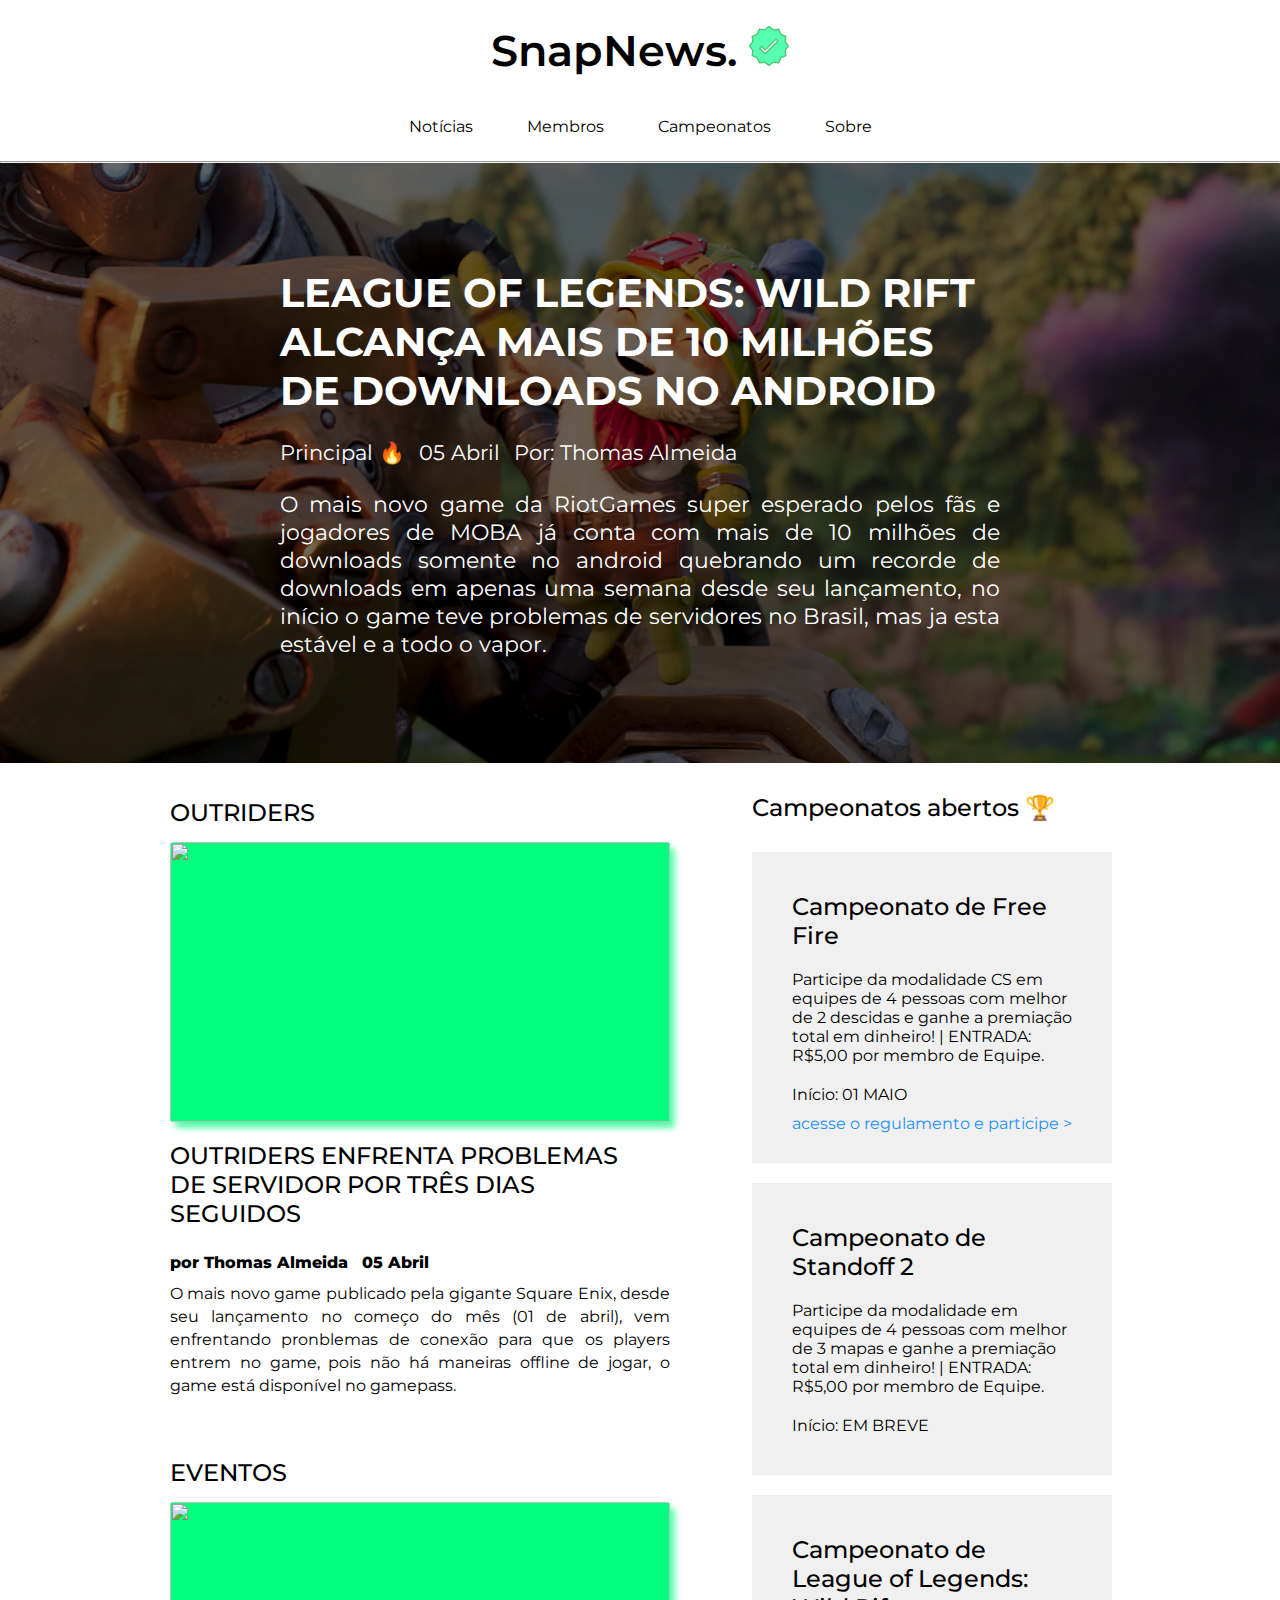
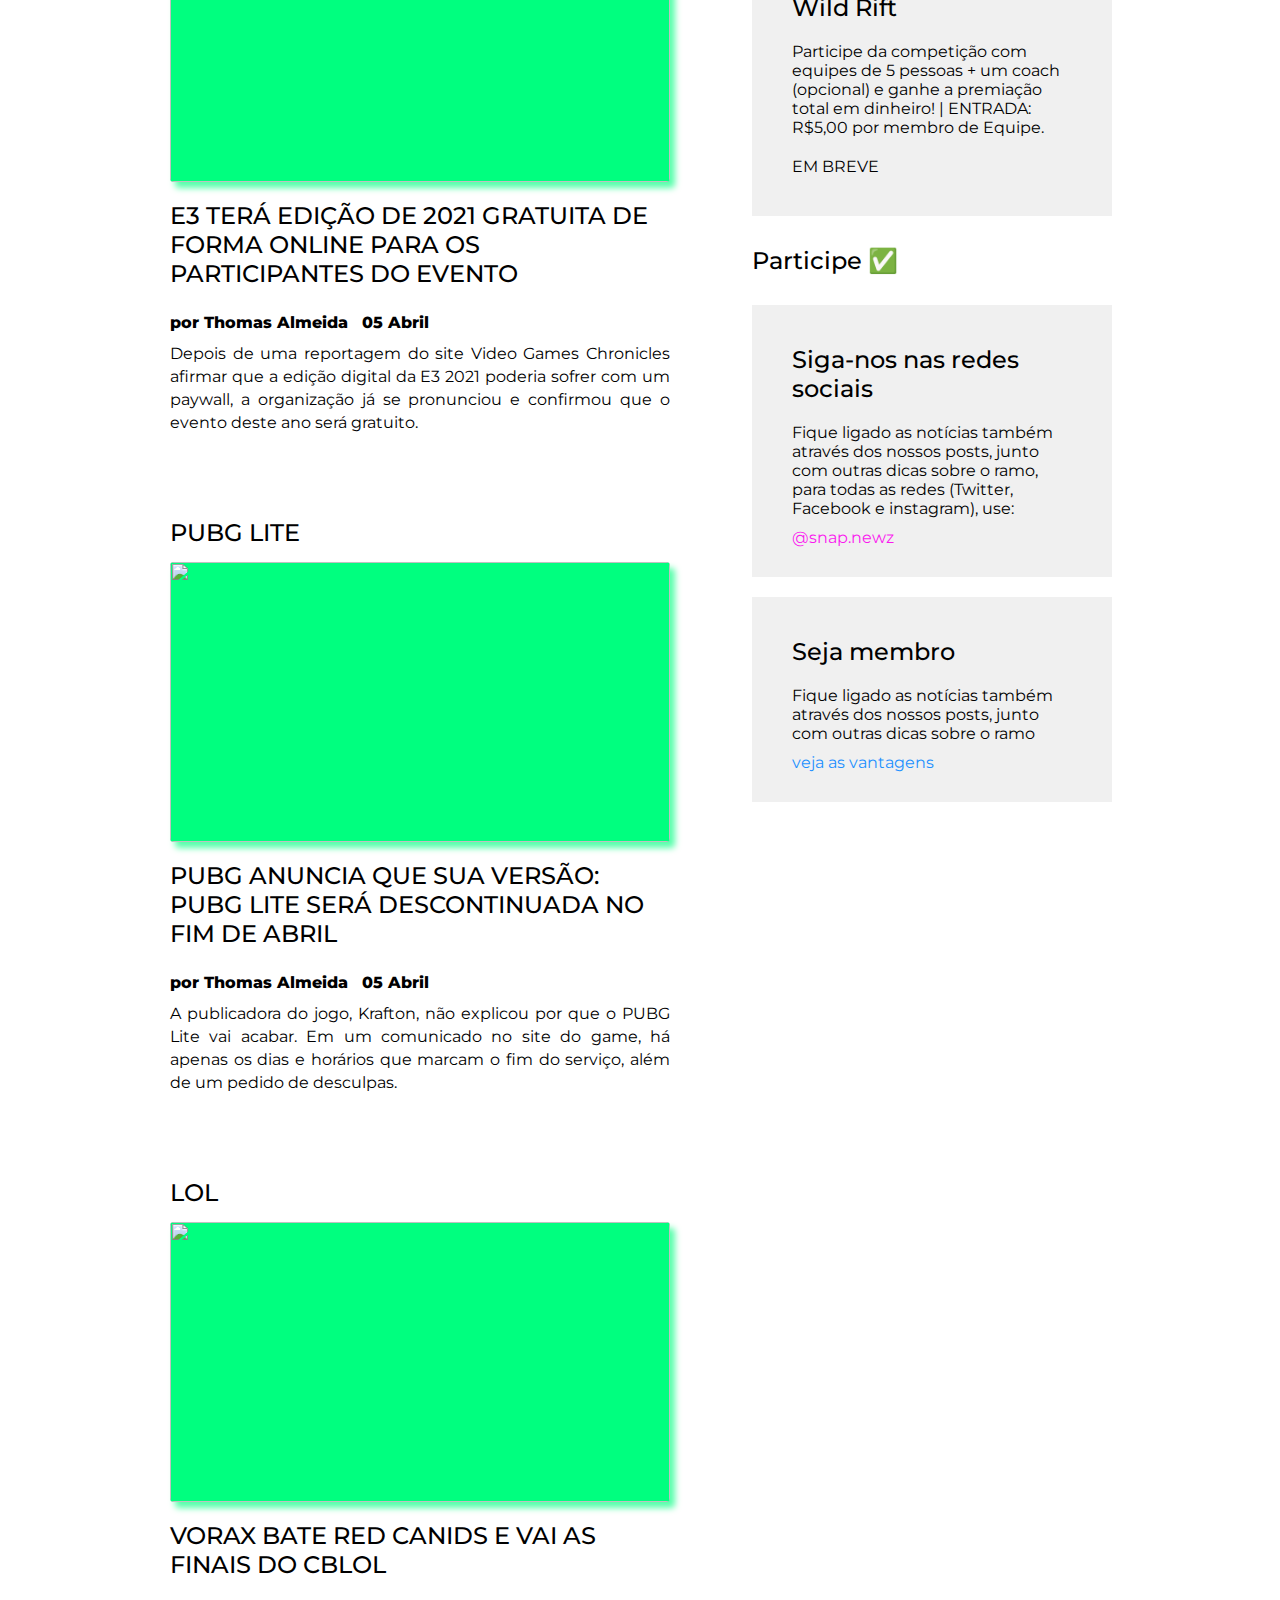
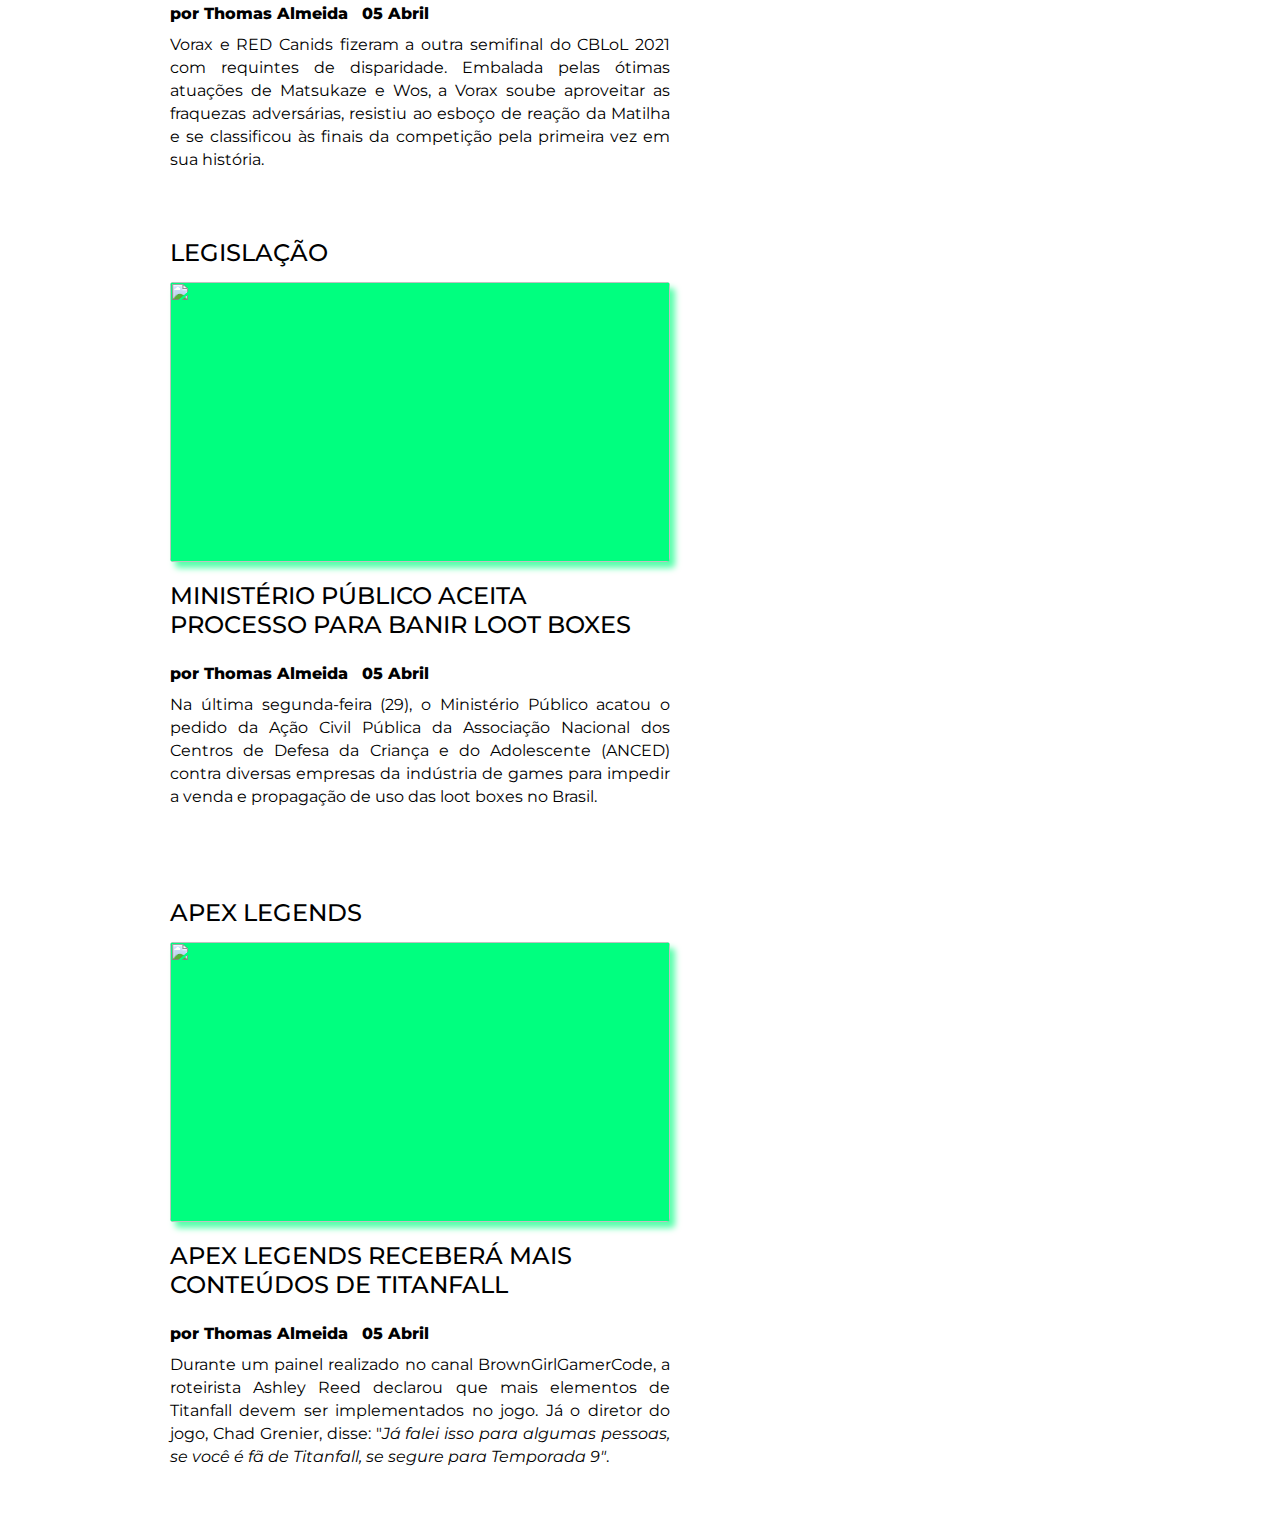
==== index.html @ 18672dd1 "SEMANA 01 - ABRIL" ====
<!DOCTYPE html>
<html lang="pt-br">

<head>
    <meta charset="UTF-8">
    <meta http-equiv="X-UA-Compatible" content="IE=edge">
    <meta name="viewport" content="width=device-width, initial-scale=1.0">
    <link rel="stylesheet" href="assets/css/main.css">
    <link rel="stylesheet" href="assets/css/responsive.css">
    <link rel="preconnect" href="https://fonts.gstatic.com">
    <link href="https://fonts.googleapis.com/css2?family=Montserrat:wght@400;500&display=swap" rel="stylesheet">
    <link rel="shortcut icon" href="assets/img/snap-logo.ico" type="image/x-icon">
    <title>Snap news</title>
</head>

<body>

    <div class="title">
        <h1>SnapNews. <img src="assets/img/correct.svg" alt=""></h1>
        <a href="#" id="mobile-btn" onclick="menu()"><img src="assets/img/menu.svg" alt=""></a>
    </div>

    <nav class="navbar">

        <ul id="menu">
            <li><a href="#">Notícias</a></li>
            <li><a href="membros.html">Membros</a></li>
            <li><a href="campeonatos.html">Campeonatos</a></li>
            <li><a href="sobre.html">Sobre</a></li>
        </ul>
    </nav>

    <hr>

    <div class="show-section">
        <div class="show-banner">
            <div class="show-banner-content">
                <h1>LEAGUE OF LEGENDS: WILD RIFT ALCANÇA MAIS DE 10 MILHÕES DE DOWNLOADS NO ANDROID</h1>
                <ul class="tags">
                    <li id="first">Principal 🔥</li>
                    <li>05 Abril</li>
                    <li>Por: Thomas Almeida</li>
                </ul>
                <p>
                    O mais novo game da RiotGames super esperado pelos fãs e jogadores de MOBA já conta com mais de 10
                    milhões de downloads somente no android quebrando um recorde de downloads em apenas uma semana desde
                    seu lançamento, no início o game teve problemas de servidores no Brasil, mas ja esta estável e a
                    todo o vapor.

                </p>

            </div>
        </div>
    </div>

    <div class="news-list">
        <div class="news-list-area">
            <div class="news-list-item">
                <div class="news">

                    <h2 id="subject">OUTRIDERS</h2>
                    <img src="https://psxbrasil.com.br/wp-content/uploads/2021/03/Outriders_Demo-Thumbnail-PLAIN-x20nk0tjf.jpg"
                        alt="">
                    <h2 id="first">OUTRIDERS ENFRENTA PROBLEMAS DE SERVIDOR POR TRÊS DIAS SEGUIDOS</h2>
                    <ul class="tags">
                        <li><b>por Thomas Almeida</b></li>
                        <li id="first"><b>05 Abril</b></li>
                    </ul>
                    <p>
                        O mais novo game publicado pela gigante Square Enix, desde seu lançamento no começo do mês (01
                        de abril), vem enfrentando pronblemas de conexão para que os players entrem no game, pois não há
                        maneiras offline de jogar, o game está disponível no gamepass.
                    </p>
                </div>
                <div class="news">
                    <h2 id="subject">EVENTOS</h2>
                    <img src="https://www.maistecnologia.com/wp-content/uploads/2021/04/nao-havera-conteudo-na-e3-2021-com-um-passe-pago-ou-pay-wall-maistecnologia.com.jpg"
                        alt="">
                    <h2 id="first">E3 TERÁ EDIÇÃO DE 2021 GRATUITA DE FORMA ONLINE PARA OS PARTICIPANTES DO EVENTO</h2>
                    <ul class="tags">
                        <li><b>por Thomas Almeida</b></li>
                        <li id="first"><b>05 Abril</b></li>
                    </ul>
                    <p>
                        Depois de uma reportagem do site Video Games Chronicles afirmar que a edição digital da E3 2021
                        poderia sofrer com um paywall, a organização já se pronunciou e confirmou que o evento deste ano
                        será gratuito.
                    </p>
                </div>
                <div class="news">
                    <h2 id="subject">PUBG LITE</h2>
                    <img src="https://noticias.maisesports.com.br/wp-content/uploads/2021/04/PUBG-LITE-PC-2-1.jpg"
                        alt="">
                    <h2 id="first">PUBG ANUNCIA QUE SUA VERSÃO: PUBG LITE SERÁ DESCONTINUADA NO FIM DE ABRIL </h2>
                    <ul class="tags">
                        <li><b>por Thomas Almeida</b></li>
                        <li id="first"><b>05 Abril</b></li>
                    </ul>
                    <p>
                        A publicadora do jogo, Krafton, não explicou por que o PUBG Lite vai acabar. Em um comunicado no
                        site do game, há apenas os dias e horários que marcam o fim do serviço, além de um pedido de
                        desculpas.
                    </p>
                </div>
                <div class="news">
                    <h2 id="subject">LOL</h2>
                    <img src="https://pbs.twimg.com/media/EopW4jEWMAQl0Fj.jpg:large" alt="">
                    <h2 id="first">VORAX BATE RED CANIDS E VAI AS FINAIS DO CBLOL</h2>
                    <ul class="tags">
                        <li><b>por Thomas Almeida</b></li>
                        <li id="first"><b>05 Abril</b></li>
                    </ul>
                    <p>
                        Vorax e RED Canids fizeram
                        a outra semifinal do CBLoL 2021 com requintes de disparidade. Embalada pelas ótimas atuações de
                        Matsukaze e Wos, a Vorax soube aproveitar as fraquezas adversárias, resistiu ao esboço de reação
                        da Matilha e se classificou às finais da competição pela primeira vez em sua história.
                    </p>
                </div>
                <div class="news">
                    <h2 id="subject">LEGISLAÇÃO</h2>
                    <img src="https://t2.tudocdn.net/567207?w=646&h=284" alt="">
                    <h2 id="first">MINISTÉRIO PÚBLICO ACEITA PROCESSO PARA BANIR LOOT BOXES</h2>
                    <ul class="tags">
                        <li><b>por Thomas Almeida</b></li>
                        <li id="first"><b>05 Abril</b></li>
                    </ul>
                    <p>
                        Na última segunda-feira (29), o Ministério Público acatou o pedido da Ação Civil Pública da
                        Associação Nacional dos Centros de Defesa da Criança e do Adolescente (ANCED) contra diversas
                        empresas da indústria de games para impedir a venda e propagação de uso das loot boxes no
                        Brasil.
                    </p>

                </div>

                <div class="news">
                    <h2 id="subject">APEX LEGENDS</h2>
                    <img src="https://i.ytimg.com/vi/AEQv3XgjLn0/maxresdefault.jpg" alt="">
                    <h2 id="first">APEX LEGENDS RECEBERÁ MAIS CONTEÚDOS DE TITANFALL</h2>
                    <ul class="tags">
                        <li><b>por Thomas Almeida</b></li>
                        <li id="first"><b>05 Abril</b></li>
                    </ul>
                    <p>
                        Durante um painel realizado no canal BrownGirlGamerCode, a roteirista Ashley Reed declarou que
                        mais elementos de Titanfall devem ser implementados no jogo. Já o diretor do jogo, Chad Grenier,
                        disse: "<i>Já falei isso para algumas pessoas, se você é fã de Titanfall, se segure para Temporada
                        9"</i>.

                    </p>
                </div>

            </div>
            <div class="campeonatos">
                <div>
                    <ul class="camps-list">
                        <li>
                            <h2 id="title-section">Campeonatos abertos 🏆</h2>
                            <div class="camp" style="background-color: rgba(160, 160, 160, 0.153);">
                                <h2>Campeonato de Free Fire</h2>
                                <p>
                                    Participe da modalidade CS em equipes de 4 pessoas com melhor de 2 descidas e ganhe
                                    a premiação total em
                                    dinheiro! | ENTRADA: R$5,00 por membro de Equipe.
                                </p>
                                <p>Início: 01 MAIO</p>
                                <a href="campeonatos.html">acesse o regulamento e participe ></a>
                            </div>
                        </li>
                        <li>
                            <div class="camp" style="background-color: rgba(160, 160, 160,  0.153);">
                                <h2>Campeonato de Standoff 2</h2>
                                <p>
                                    Participe da modalidade em equipes de 4 pessoas com melhor de 3 mapas e ganhe a
                                    premiação total em
                                    dinheiro! | ENTRADA: R$5,00 por membro de Equipe.
                                </p>
                                <p> Início: EM BREVE</p>
                            </div>
                        </li>
                        <li>
                            <div class="camp" style="background-color: rgba(160, 160, 160,  0.153);">
                                <h2>Campeonato de League of Legends: Wild Rift</h2>
                                <p>
                                    Participe da competição com equipes de 5 pessoas + um coach (opcional) e ganhe a
                                    premiação total em
                                    dinheiro! | ENTRADA: R$5,00 por membro de Equipe.
                                </p>
                                <p>EM BREVE</p>
                            </div>
                        </li>
                        <li>
                            <h2 id="title-section">Participe ✅</h2>
                            <div class="camp" id="promo" style="background-color: rgba(160, 160, 160,  0.153);">
                                <h2>Siga-nos nas redes sociais</h2>
                                <p>
                                    Fique ligado as notícias também através dos nossos posts, junto com outras dicas
                                    sobre o ramo, para todas as redes (Twitter, Facebook e instagram), use:
                                </p>
                                <a href="https://www.instagram.com/snap.newz/" target="_blank">@snap.newz </a>
                            </div>
                        </li>
                        <li>
                            <div class="camp" style="background-color: rgba(160, 160, 160, 0.153);">
                                <h2>Seja membro</h2>
                                <p>
                                    Fique ligado as notícias também através dos nossos posts, junto com outras dicas
                                    sobre o ramo
                                </p>
                                <a href="membros.html">veja as vantagens </a>
                            </div>
                        </li>
                    </ul>
                </div>
            </div>
        </div>



    </div>




</body>

<script>
    function menu() {

        var x = document.getElementById("menu")

        if (x.style.display == "inline-block") {
            x.style.display = "none"
        } else {
            x.style.display = "inline-block"
        }

    }
</script>

</html>
---- assets/css/main.css ----
* {
    margin: 0;
    padding: 0;
    font-family: 'Montserrat', sans-serif;
    font-weight: 400;
}

#mobile-btn {
    display: none;
}

#mobile-btn img{
    width: 30px;
}

h2 {
    font-weight: 500;
}

.title {
    text-align: center;
    padding: 25px;
    font-size: 16pt;
}

.title h1{
    font-weight: 600;
}

.title img{
    width: 40px;
}

.navbar {
    padding-bottom: 10px;
}

.navbar ul {
    list-style: none;
    text-align: center;
}

.navbar li {
    display: inline-block;
    padding: 15px;
}

.navbar a {
    text-decoration: none;
    color: black;
    font-size: 12pt;
}

.navbar a:hover {
    text-decoration: underline;
    color: rgb(9, 188, 98)
}

hr {
    background-color: transparent;
}

.show-section {
    display: flex;
    justify-content: center;
    padding: 0px;
    height: 600px;
}

.show-banner {
    padding: 40px;
    width: 100%;
    display: flex;
    justify-content: center;
    align-items: center;
    align-content: center;
    background-image: url("../img/principal.png");
    background-position: center;
    background-size: auto;
    background-color: springgreen;
    color: white;
}

.show-banner h1 {
    font-weight: bold;
}

#membros {
    background-image: url('../img/membros-banner.png');
    background-position: center;
}

.show-banner-content {
    padding: 20px;
    width: 60%;
}

.show-banner-content h1 {
    font-size: 2.5rem;
    padding-bottom: 20px;
}

.show-banner-content ul {
    list-style: none;
}

.show-banner-content li {
    display: inline-block;
    padding: 5px;
    font-size: 1.3rem;
}

#first {
    padding-left: 0;
}

.show-banner-content p {
    padding-top: 20px;
    font-size: 1.4rem;
    text-align: justify;
}

.news img {
    background-color: springgreen;
    box-shadow: 5px 6px 6px rgba(0, 255, 128, 0.659);
    border-radius: 4px;
    width: 500px;
    height: 280px;
}

.news-list {
    display: flex;
    justify-content: center;
}

.news-list-area {
    display: flex;
    justify-content: center;
    width: 80%;
    padding: 0;
}

.news-list-item {
    padding: 0px;
    display: flex;
    flex-wrap: wrap;
    justify-content: center;
}

.news {
    margin: 20px;
    padding: 0px;
    width: 500px;
    height:620px;
}

#subject{
    padding-left: 0;
}

.news b{
    font-weight: 800;
}

.news ul {
    list-style: none;
}

.news li {
    display: inline-block;
    padding: 10px;
    
    padding-left: 0;
}

.news h2 {
    padding: 15px;
}

.news p {
    text-align: justify;
    line-height: 23px;
}

.campeonatos {
    display: flex;
    justify-content: center;
    padding: 10px;
    margin: 0px;
}

.camps-list {
    padding: 10px;
    list-style: none;
}

.camps-list li>div {
    background-color: #F8F9FA;
    padding: 30px;
    width: 300px;
    margin: 20px;
}

.camps-list p, a, h2 {
    padding: 10px;
}

.camps-list a {
    text-decoration: none;
    color: dodgerblue;
}

.camps-list a:hover {
    text-decoration: underline;
}

#title-section {
    padding-left: 20px;
}

#promo a {
    color: #fa18ef;
}

.vantagens-membros {
    padding: 20px;
    display: flex;
    justify-content: center;
}

.vatagens-area {
    width: 80%;
    padding: 10px;
    display: flex;
    flex-wrap: wrap;
    justify-content: center;
    align-items: center;
    align-content: center;
}

.vatagens-area>div {
    display: flex;
    justify-content: center;
    align-items: center;
    align-content: center;
    width: 500px;
    height: 500px;
    padding: 30px;
}

#regulamento {
    width: 600px;
    height: 800px;
}

#regulamento-img {
    width: 600px;
}

.vantagem {
    margin: 10px;
}

.vantagem h2 {
    padding: 15px;
    padding-left: 0;
}

.vantagem p {
    padding: 15px;
    padding-left: 0;
    font-size: 15pt;
    text-align: justify;
}

.vantagem a {
    padding: 10px;
    padding-left: 0;
    text-decoration: none;
}

.vantagem img {
    width: 500px;
    border-radius: 5px;
    box-shadow: 5px 6px 6px rgba(0, 255, 128, 0.659);
}

.btn-action {
    background-color: rgb(6, 211, 109);
    border-radius: 4px;
    width: 150px;
    padding: 15px;
    margin: 10px;
    margin-left: 0;
    text-align: center;
}

.btn-action a {
    text-decoration: none;
    color: white;
    padding: 15px;
}

#championship {
    background-image: url("../img/snap-champions-banner.png");
    background-position: center;
}

.vantagem b {
    font-weight: bold;
}

#esports {
    background-image: url("../img/uni-esports.png");
}

#news-esports {
    background-image: url("../img/news-esports.png");
    background-position: center;
    background-size: 100%;
    height: 400px;
    color: white;
    box-shadow: 5px 6px 6px rgba(0, 255, 128, 0.659);
    border-radius: 5px;
}

#news-esports h2 {
    font-size: 2rem;
    font-weight: bold;
}

#sobre {
    background-image: url("../img/sobre.png");
    background-position: center;
    background-size: 100%;
    background-repeat: no-repeat;
}

#sobre ul {
    padding-left: 0;
    margin: 20px;
    margin-left: 0;
}

#sobre li {
    padding-left: 0;
}

#sobre a {
    text-decoration: none;
    color: white;
}

#sobre a:hover {
    text-decoration: underline;
}

#sobre-item {
    width: 800px;
    height: auto;
}

#sobre-item h2 {
    font-size: 2.2rem;
    font-weight: bold;
}

#sobre-item p {
    font-size: 1.5rem;
    line-height: 38px;
}

#profile {
    width: 200px;
    border-radius: 100%;
    margin: 15px;
}

#sobre-item-min {
    width: 800px;
    height: auto;
}

#sobre-item-min h2 {
    font-size: 1.5rem;
    font-weight: bold;
}

#sobre-item-min p {
    font-size: 1.3rem;
    line-height: 30px;
}

#sobre-item-min ul {
    list-style: none;
}

#sobre-item-min li {
    font-size: 1.3rem;
    line-height: 30px;
}

#sobre-item-min img {
    width: 200px;
}

#sub {
    padding: 15px;
    padding-left: 0;
   
}

#sub>a {
    background-color: springgreen;
    padding: 15px;
    color: black;
}
---- assets/css/responsive.css ----
/* On screens that are 992px or less, set the background color to blue */

@media screen and (max-width: 992px) {
  .title {
    display: flex;
    align-items: center;
    justify-content: center;
  }
  #mobile-btn {
    display: block;
  }
  .title {
    font-size: 0.9rem;
  }
  .navbar ul {
    display: none;
    text-align: left;
  }
  .show-section {
    display: flex;
    justify-content: center;
    padding: 0px;
    width: 100%;
  }
  .show-banner {
    padding: 0px;
    width: 100%;
    display: flex;
    justify-content: center;
    align-items: center;
    align-content: center;
    background-position: center;
    background-color: springgreen;
    color: white;
  }
  .show-banner-content {
    padding: 20px;
    width: 1600px;
  }
  .show-banner-content h1 {
    font-size: 1.9rem;
    padding: 5px;
  }
  .show-banner-content ul {
    display: none;
  }
  .show-banner-content p {
    font-size: 1.1rem;
    padding: 5px;
    text-align: justify;
  }
  .campeonatos {
    display: none;
  }
}

@media screen and (max-width: 600px) {
  .title {
    display: flex;
    align-items: center;
    justify-content: center;
  }
  #mobile-btn {
    display: block;
  }
  .title {
    font-size: 0.9rem;
  }
  .navbar ul {
    display: none;
    text-align: left;
  }
  .show-section {
    display: flex;
    justify-content: center;
    padding: 0px;
    width: 100%;
  }
  .show-banner {
    padding: 0px;
    width: 100%;
    display: flex;
    justify-content: center;
    align-items: center;
    align-content: center;
    background-size: 300%;
    background-position: center;
    background-color: springgreen;
    color: white;
  }
  .show-banner-content {
    padding: 20px;
    width: 1600px;
  }
  .show-banner-content h1 {
    font-size: 1.9rem;
    padding: 5px;
  }
  .show-banner-content ul {
    display: none;
  }
  .show-banner-content p {
    font-size: 1.1rem;
    padding: 5px;
    text-align: justify;
  }
  .campeonatos {
    display: none;
  }
  .news-list {
    width: 100%;
  }
  .news-list-area {
    width: 100%;
  }
  .news-list-item {
    width: 100%;
  }
  .news {
    padding: 0;
    width: 100%;
    height: 600px;
    margin: 10;
  }
  .news img {
    width: 100%;
    height: 200px;
  }
  .vantagens-membros {
    padding: 20px;
    display: flex;
    justify-content: center;
  }
  .vatagens-area {
    width: 100%;
    padding: 0px;
    display: flex;
    flex-wrap: wrap;
    justify-content: center;
    align-items: center;
    align-content: center;
  }
  .vatagens-area>div {
    display: flex;
    justify-content: center;
    align-items: center;
    align-content: center;
    width: 100%;
    height: 500px;
    padding: 0px;
  }
  .vantagem img {
    width: 100%;
  }
  #vantagens-a {
    padding: 0px;
    justify-content: center;
    align-items: center;
    align-content: center;
  }
  #camps-area-a {
    width: 100%;
    padding: 0;
  }
  #camps-area-a img {
    width: 100%;
  }
  #camps-area-a>div {
    background-color: rgba(84, 83, 83, 0.104);
    margin: 20px;
    padding: 15px;
    width: 100%;
    height: auto
  }
  #news-esports {
    padding: 20px;
    background-size: 200%;
    background-repeat: no-repeat;
  }
  #sobre {
    background-image: url("../img/sobre.png");
    background-position: center;
    background-size: 300%;
    background-repeat: no-repeat;
  }
  #mobile-btn {
    text-align: center;
  }
  @media screen and (max-width: 320px) {
    .show-banner {
      background-position: center;
      background-size: auto;
      background-repeat: no-repeat;
    }
    #sobre {
      background-position: center;
      background-size: auto;
      background-repeat: no-repeat;
    }
    .news {
      height: auto;
    }
    .news img {
      width: 100%;
      height: auto;
    }
    .title {
      display: flex;
      align-items: center;
      justify-content: center;
    }
  }
}
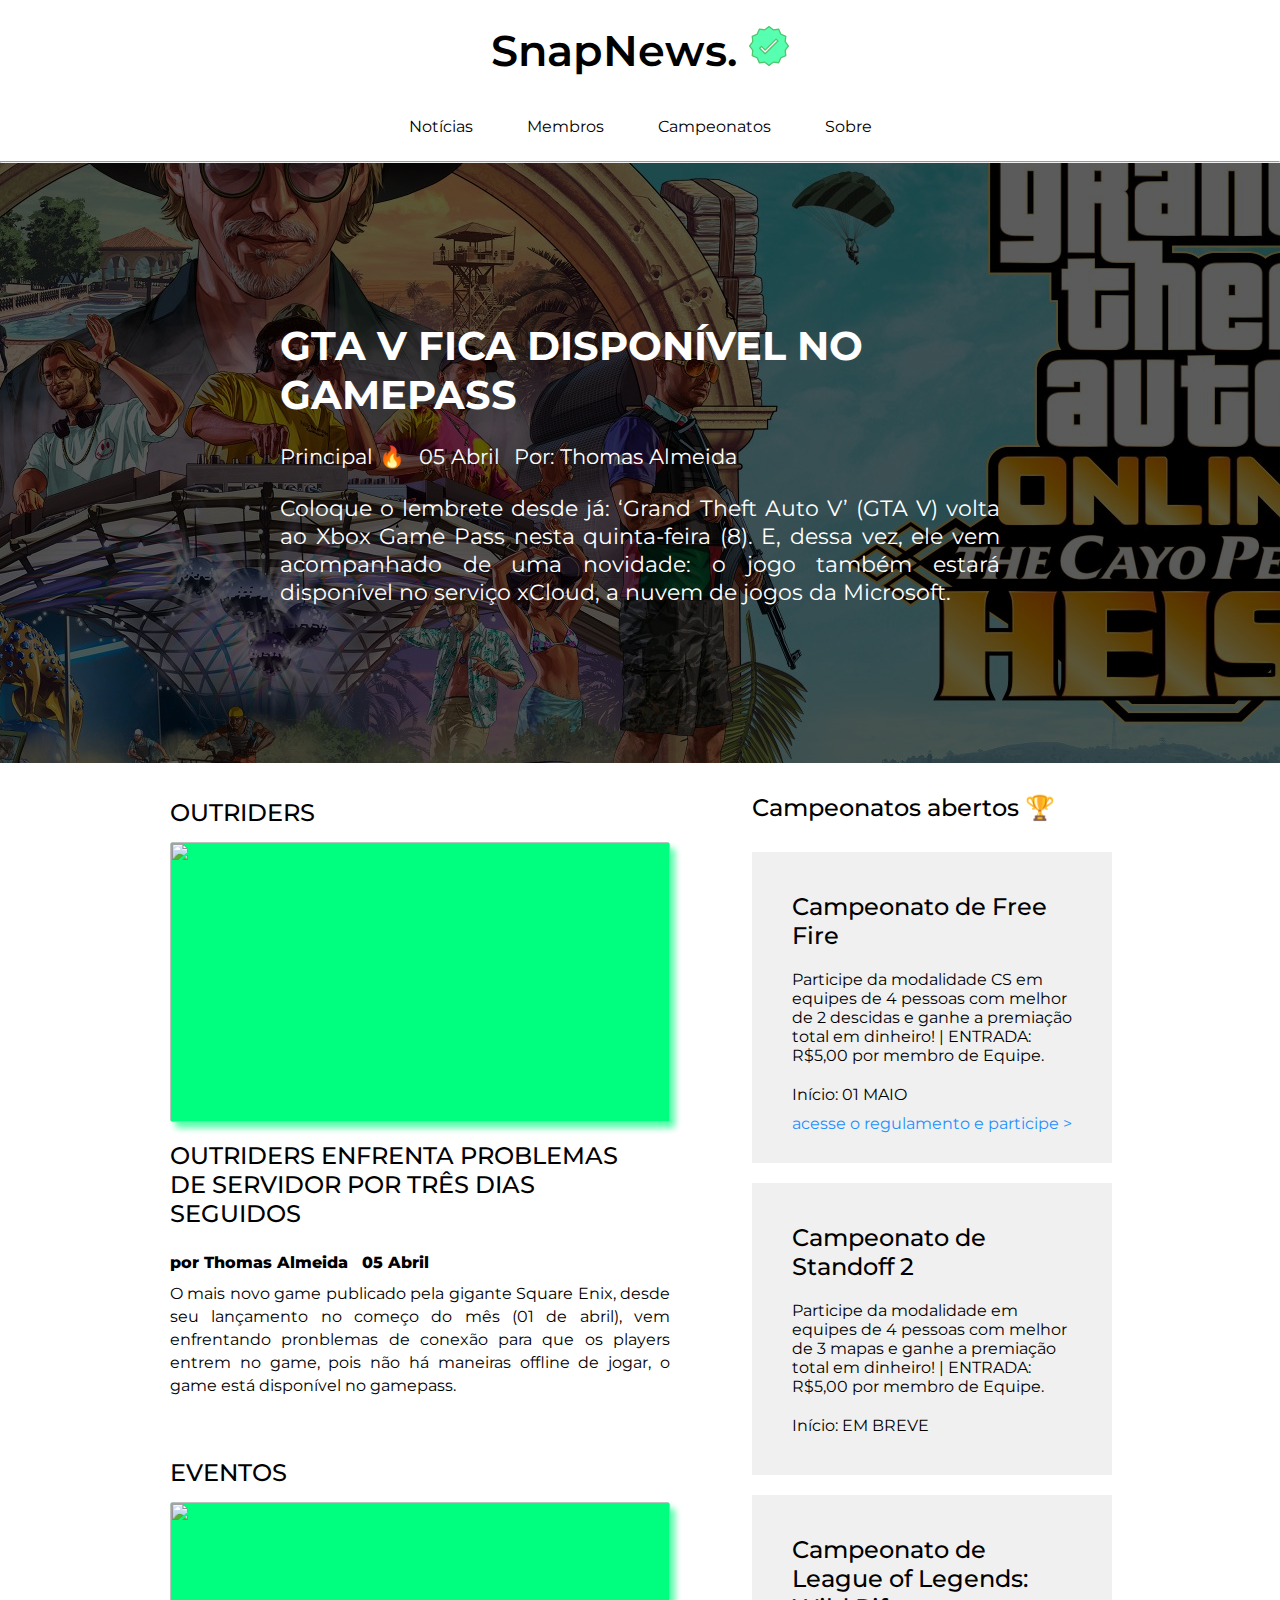
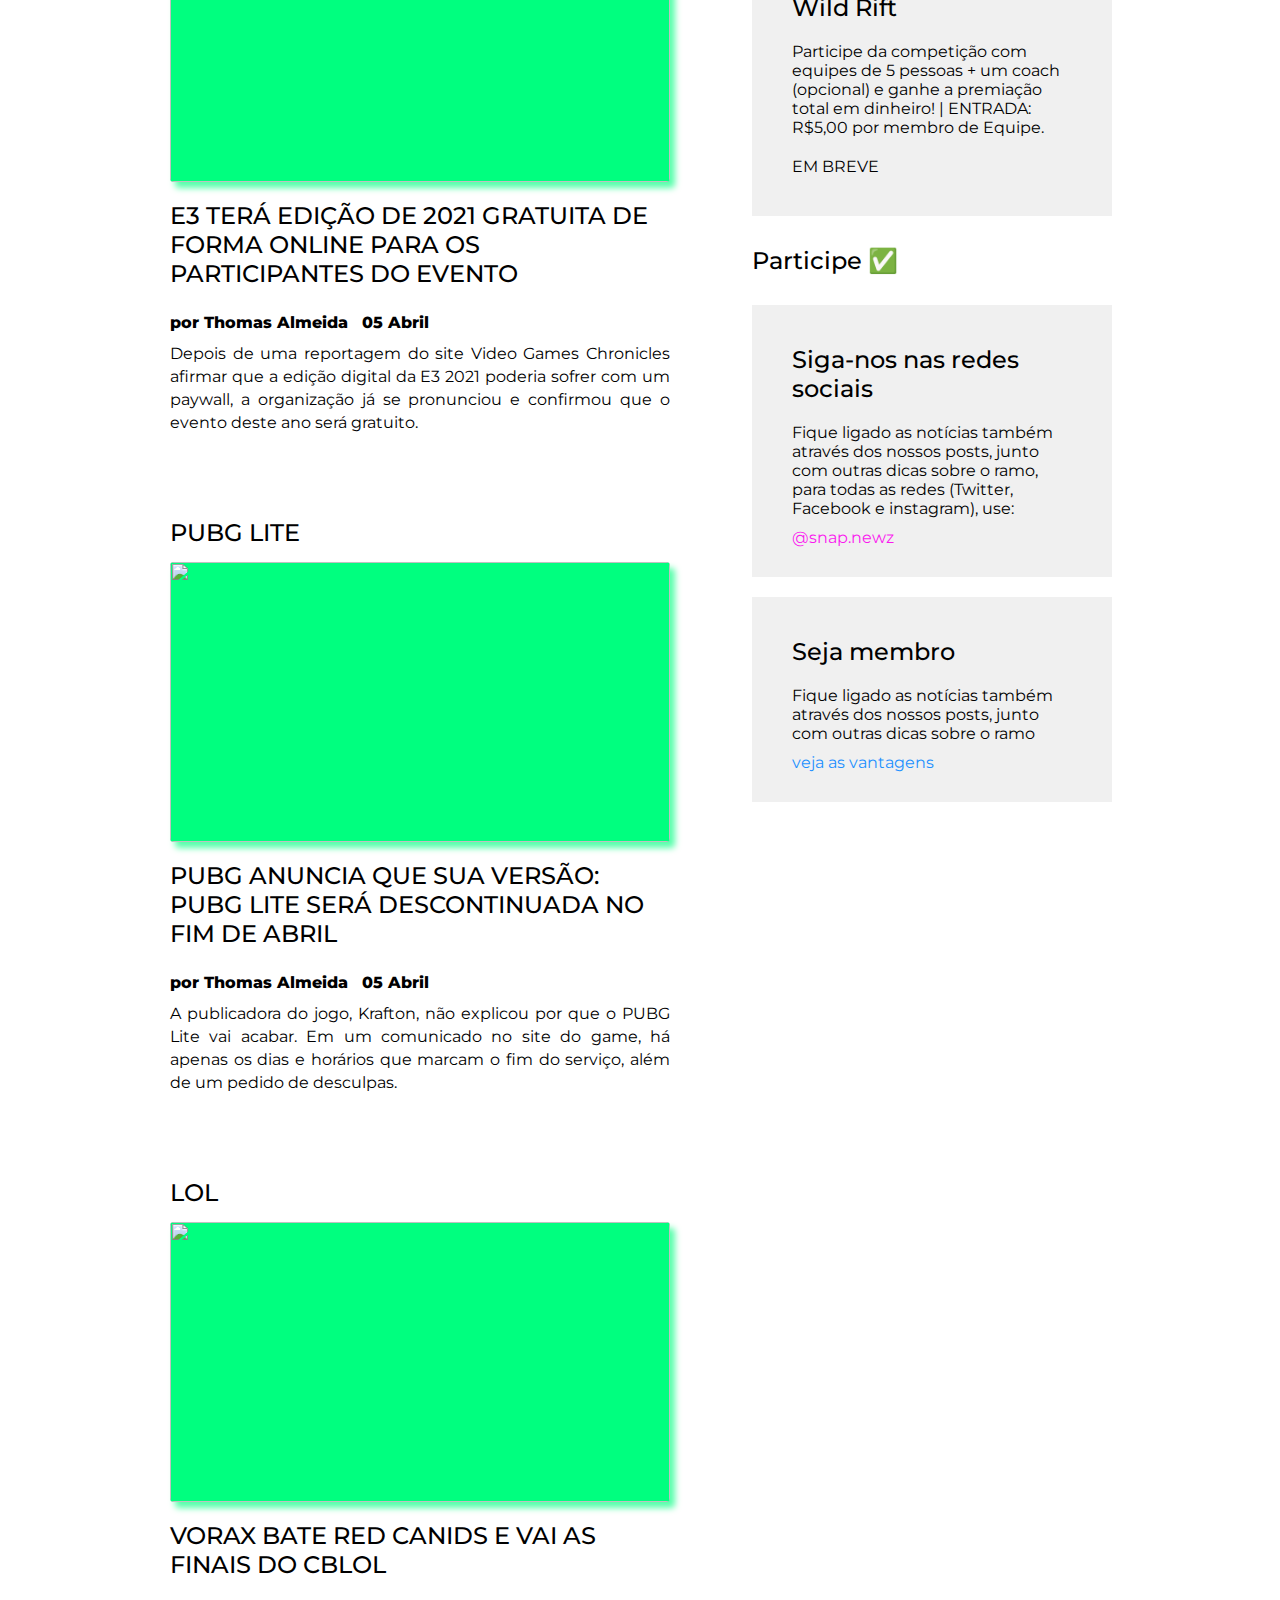
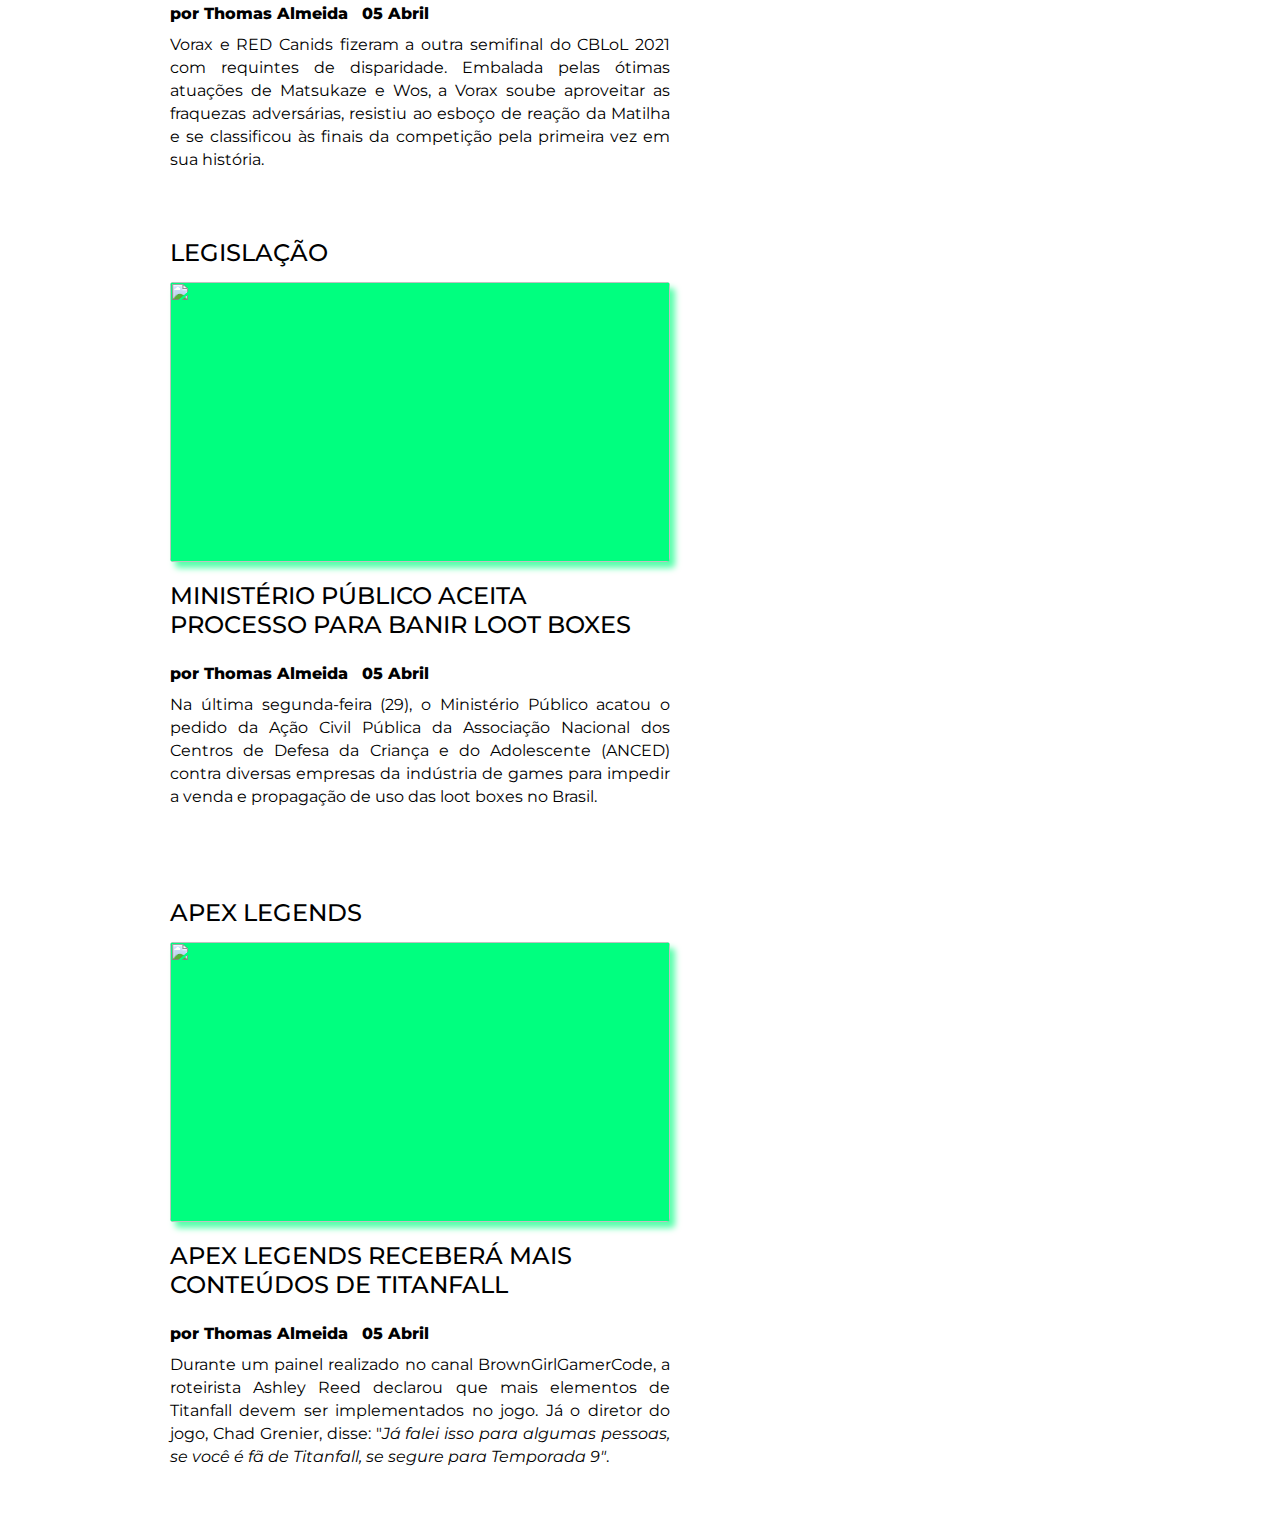
==== commit 388897f7: "GTA GAMEPASS - ATT" ====
--- a/index.html
+++ b/index.html
@@ -35,18 +35,16 @@
     <div class="show-section">
         <div class="show-banner">
             <div class="show-banner-content">
-                <h1>LEAGUE OF LEGENDS: WILD RIFT ALCANÇA MAIS DE 10 MILHÕES DE DOWNLOADS NO ANDROID</h1>
+                <h1>GTA V FICA DISPONÍVEL NO GAMEPASS</h1>
                 <ul class="tags">
                     <li id="first">Principal 🔥</li>
                     <li>05 Abril</li>
                     <li>Por: Thomas Almeida</li>
                 </ul>
                 <p>
-                    O mais novo game da RiotGames super esperado pelos fãs e jogadores de MOBA já conta com mais de 10
-                    milhões de downloads somente no android quebrando um recorde de downloads em apenas uma semana desde
-                    seu lançamento, no início o game teve problemas de servidores no Brasil, mas ja esta estável e a
-                    todo o vapor.
-
+                    Coloque o lembrete desde já: ‘Grand Theft Auto V’ (GTA V) volta ao Xbox Game Pass nesta quinta-feira
+                    (8). E, dessa vez, ele vem acompanhado de uma novidade: o jogo também estará disponível no serviço
+                    xCloud, a nuvem de jogos da Microsoft.
                 </p>
 
             </div>
@@ -145,8 +143,9 @@
                     <p>
                         Durante um painel realizado no canal BrownGirlGamerCode, a roteirista Ashley Reed declarou que
                         mais elementos de Titanfall devem ser implementados no jogo. Já o diretor do jogo, Chad Grenier,
-                        disse: "<i>Já falei isso para algumas pessoas, se você é fã de Titanfall, se segure para Temporada
-                        9"</i>.
+                        disse: "<i>Já falei isso para algumas pessoas, se você é fã de Titanfall, se segure para
+                            Temporada
+                            9"</i>.
 
                     </p>
                 </div>
